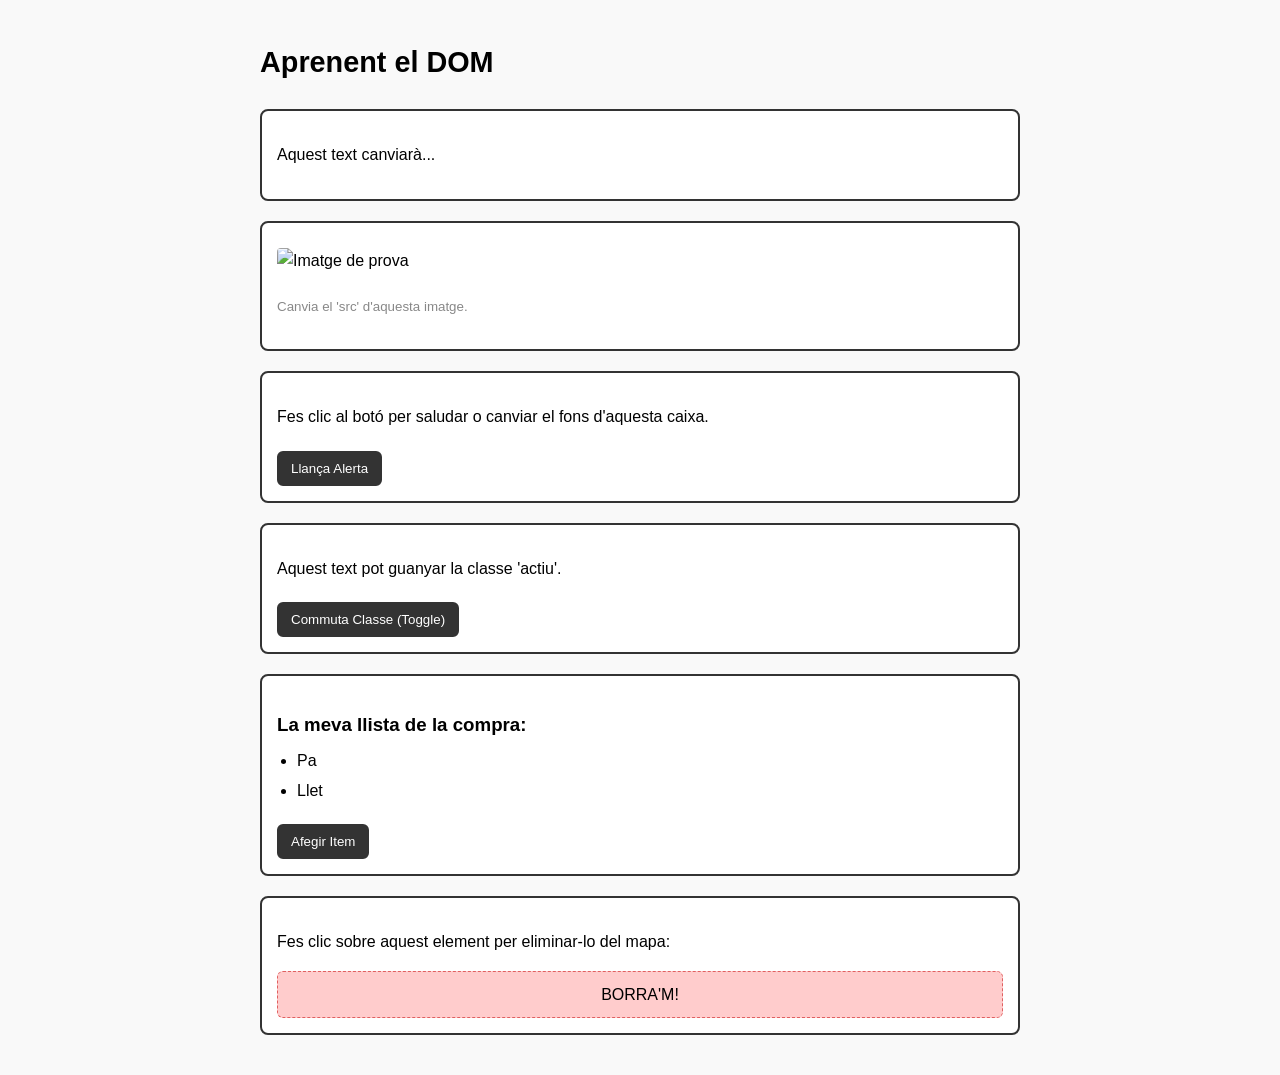
==== index.html @ 8de06211 "pujada" ====
<!DOCTYPE html>
<html lang="ca">
<head>
    <meta charset="UTF-8">
    <meta name="viewport" content="width=device-width, initial-scale=1.0">
    <title>Exercicis pràctics de DOM</title>
    <link rel="stylesheet" href="style.css">
</head>
<body>

    <h1 id="titol-principal">Aprenent el DOM</h1>

    <div class="caixa">
        <p id="paragraf-hola">Aquest text canviarà...</p>
    </div>

    <div class="caixa">
        <img id="imatge-canviant" src="https://via.placeholder.com/150/cccccc" alt="Imatge de prova" width="150">
        <p><small>Canvia el 'src' d'aquesta imatge.</small></p>
    </div>

    <div class="caixa" id="caixa-estil">
        <p>Fes clic al botó per saludar o canviar el fons d'aquesta caixa.</p>
        <button id="boto-alerta">Llança Alerta</button>
    </div>

    <div class="caixa">
        <p id="text-classe">Aquest text pot guanyar la classe 'actiu'.</p>
        <button id="boto-toggle">Commuta Classe (Toggle)</button>
    </div>

    <div class="caixa">
        <h3>La meva llista de la compra:</h3>
        <ul id="llista-compra">
            <li>Pa</li>
            <li>Llet</li>
        </ul>
        <button id="boto-afegir">Afegir Item</button>
    </div>

    <div class="caixa">
        <p>Fes clic sobre aquest element per eliminar-lo del mapa:</p>
        <div id="element-eliminar" style="background: #ffcccc; padding: 10px; cursor: pointer; text-align: center;">
            BORRA'M!
        </div>
    </div>

    <script src="script.js"></script>
</body>
</html>
---- style.css ----
body {
    font-family: sans-serif;
    padding: 20px;
    line-height: 1.6;
    transition: background 0.3s;
    max-width: 760px;
    margin: 0 auto;
    background-color: #f9f9f9;
}

h1 {
    margin-bottom: 24px;
    font-size: 1.8rem;
}

h3 {
    margin-bottom: 8px;
}

.caixa {
    border: 2px solid #333;
    padding: 15px;
    margin-bottom: 20px;
    border-radius: 8px;
    background-color: #fff;
}

.actiu {
    background-color: #ffd700;
    font-weight: bold;
    border-color: #ffa500;
}

.dark-mode {
    background-color: #2c3e50;
    color: white;
}

.dark-mode .caixa {
    background-color: #3d5166;
    border-color: #5a7a94;
}

img {
    display: block;
    margin-top: 10px;
    border-radius: 4px;
    max-width: 100%;
}

small {
    color: #888;
    display: inline-block;
    margin-top: 6px;
}

button {
    cursor: pointer;
    padding: 8px 12px;
    margin-top: 5px;
    border: 2px solid #333;
    border-radius: 6px;
    background-color: #333;
    color: #fff;
}

button:hover {
    background-color: #555;
}

ul#llista-compra {
    padding-left: 20px;
    margin-top: 6px;
}

ul#llista-compra li {
    margin-bottom: 4px;
}

#element-eliminar {
    background: #ffcccc;
    padding: 10px;
    cursor: pointer;
    text-align: center;
    border-radius: 6px;
    border: 1px dashed #e06060;
}

#element-eliminar:hover {
    opacity: 0.75;
}
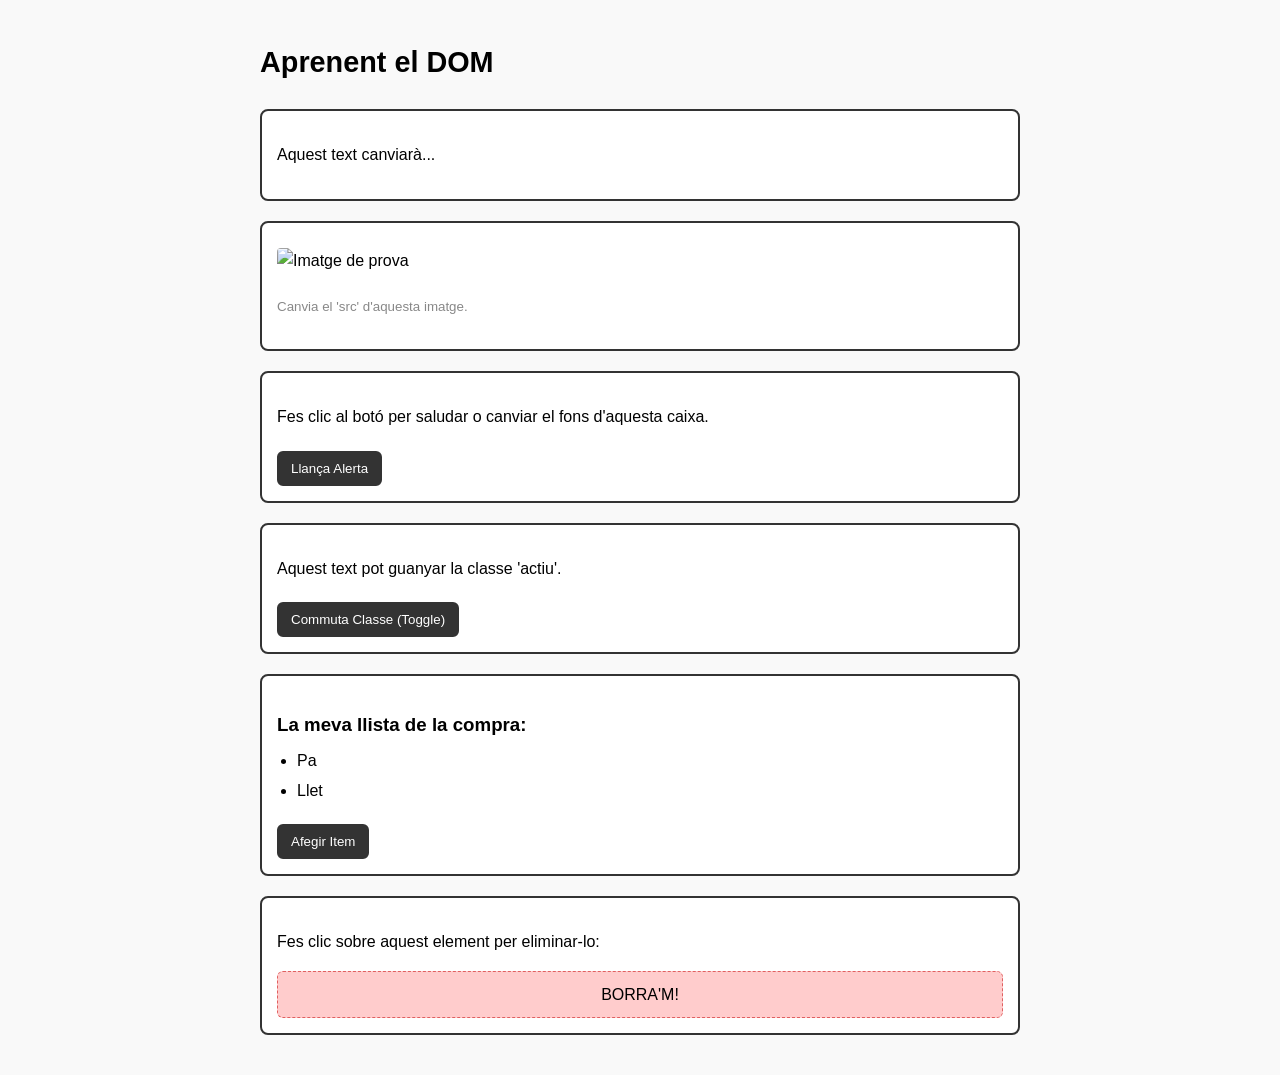
==== commit da653c2c: "canvi a l'index" ====
--- a/index.html
+++ b/index.html
@@ -39,7 +39,7 @@
     </div>
 
     <div class="caixa">
-        <p>Fes clic sobre aquest element per eliminar-lo del mapa:</p>
+        <p>Fes clic sobre aquest element per eliminar-lo:</p>
         <div id="element-eliminar" style="background: #ffcccc; padding: 10px; cursor: pointer; text-align: center;">
             BORRA'M!
         </div>
